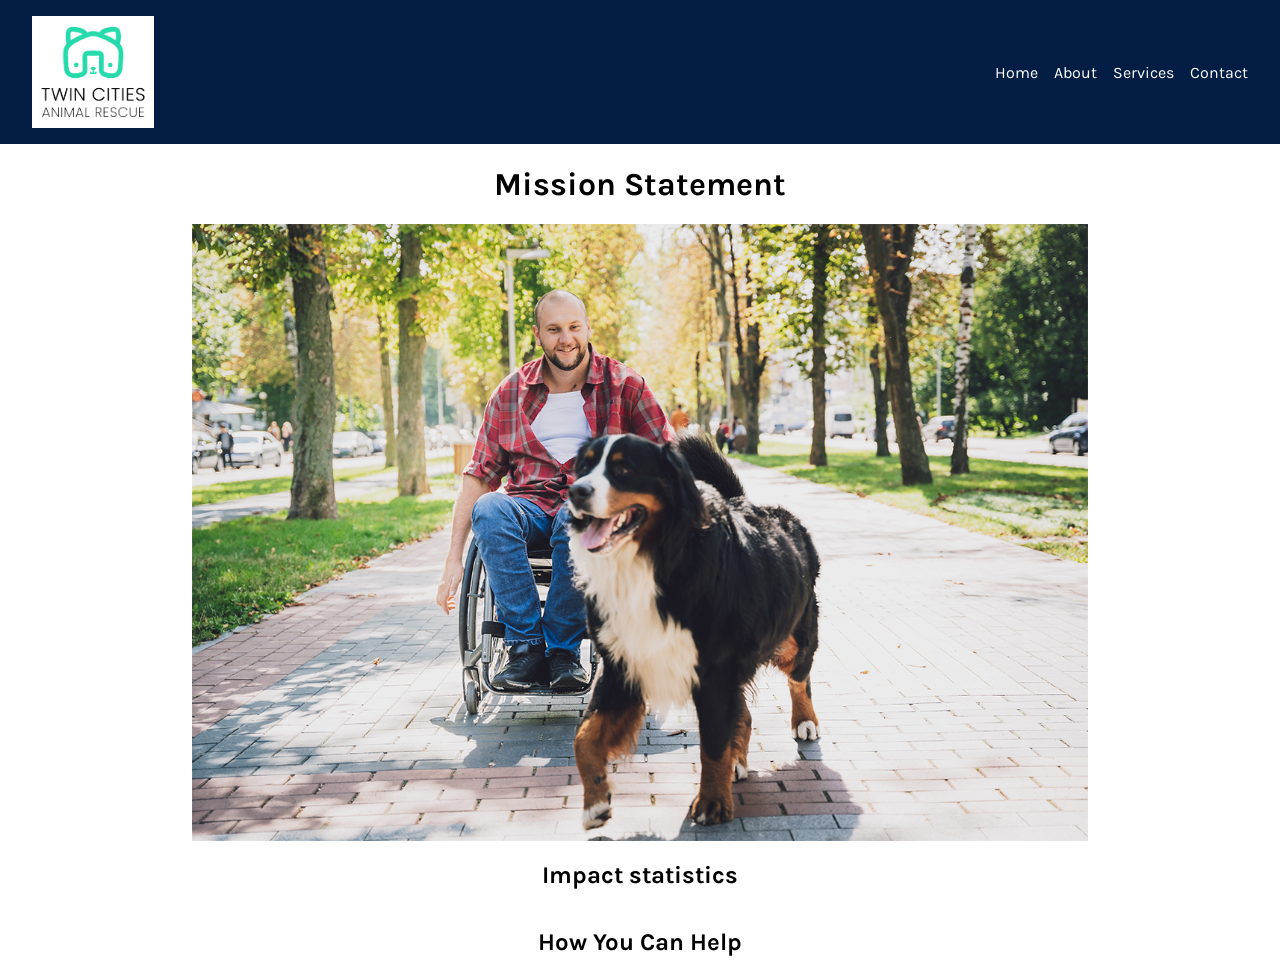
==== index.html @ ba6c6d42 "Pending changes exported from your codespace" ====
<!-- contains:
•	Mission statement
•	Impact statistics, using text only
•	“How You Can Help” section
 -->

 <!doctype html>
 <html lang="en">
    <head>
        <meta charset="UTF-8">
        <meta name="viewport" content="width=device-width, initial-scale=1.0">
        <title>Homepage | Twin Cities Animal Rescue</title>
        <link rel="preconnect" href="https://fonts.googleapis.com">
        <link rel="preconnect" href="https://fonts.gstatic.com" crossorigin>
        <link href="https://fonts.googleapis.com/css2?family=Karla:ital,wght@0,200..800;1,200..800&display=swap" rel="stylesheet">
        <link rel="stylesheet" href="styles.css">
    </head>
    <body>
        <a href="#main-content" class="skip-link">Skip to main content</a>
        <header>
            <img class = "logo" src="assets/images/rescue-logo_c.png" alt="Twin Cities Animal Rescue logo which has a cartoon dog that is shaped like a house and the name of the rescue at the bottom">
            <nav>
                <ul>
                    <li><a class="nav-link" href="index.html">Home</a></li>
                    <li><a class="nav-link" href="about.html">About</a></li>
                    <li><a class="nav-link" href="services.html">Services</a></li>
                    <li><a class="nav-link" href="contact.html">Contact</a></li>
                </ul>
            </nav>
        </header>
        <main id="main-content" class="flex-center-col">
            <h1>Mission Statement</h1>
            
            <img src="assets/images/rescue-feature-large_c.png" alt="a dog walking with a smiling man in a wheelchair">
            <h2>Impact statistics</h2>
            <h2>How You Can Help</h2>
        </main>
        <footer>

        </footer>
    </body>
 </html>
---- styles.css ----
:root {
    /* CSS HEX */
--turquoise: #6ee6c7ff;
--lavender-mist: #f8f1ffff;
/* --thistle: #decdf5ff; */
--prussian-blue: #031d44ff;
--dim-grey: #676767ff;

/* CSS HSL */
--turquoise: hsla(165, 71%, 67%, 1);
--lavender-mist: hsla(270, 100%, 97%, 1);
/* --thistle: hsla(266, 67%, 88%, 1); */
--prussian-blue: hsla(216, 92%, 14%, 1);
--dim-grey: hsla(0, 0%, 40%, 1);

}
/* 1. Include padding and borders inside element widths */
*, *::before, *::after {
  box-sizing: border-box;
}

/* 2. Remove default browser margins and padding */
html, body {
  margin: 0;
  padding: 0;
  width: 100%;
  overflow-x: hidden; /* Prevents horizontal scroll gaps */
}

/* 3. Remove baseline gaps under images */
img {
  display: block;
  max-width: 100%;
}

.skip-link {
  position: absolute;
  left: -10000px;
  top: auto;
  width: 1px;
  height: 1px;
  overflow: hidden;
}

.skip-link:focus {
  position: fixed;
  top: 10px;
  left: 10px;
  width: auto;
  height: auto;
  padding: 12px 20px;
  background-color: #000;
  color: #fff;
  z-index: 1000;
  text-decoration: none;
}

body{
    font-family: "Karla";
}

header{
    display:flex;
    width:100%;
    justify-content: space-between;
    align-items: center;
    background-color: var(--prussian-blue);
    padding: 1rem 2rem;
}

.logo{
    width:10%;
}

ul {
    display: flex;
    list-style: none;
    gap: 1rem;
    padding:0;
    margin:0;
}

a.nav-link {
    color:white;
    text-decoration: none;
}

.flex-center-col{
  display: flex;
  align-items: center;
  flex-direction: column;
}

main img{
  width: 70%;
}
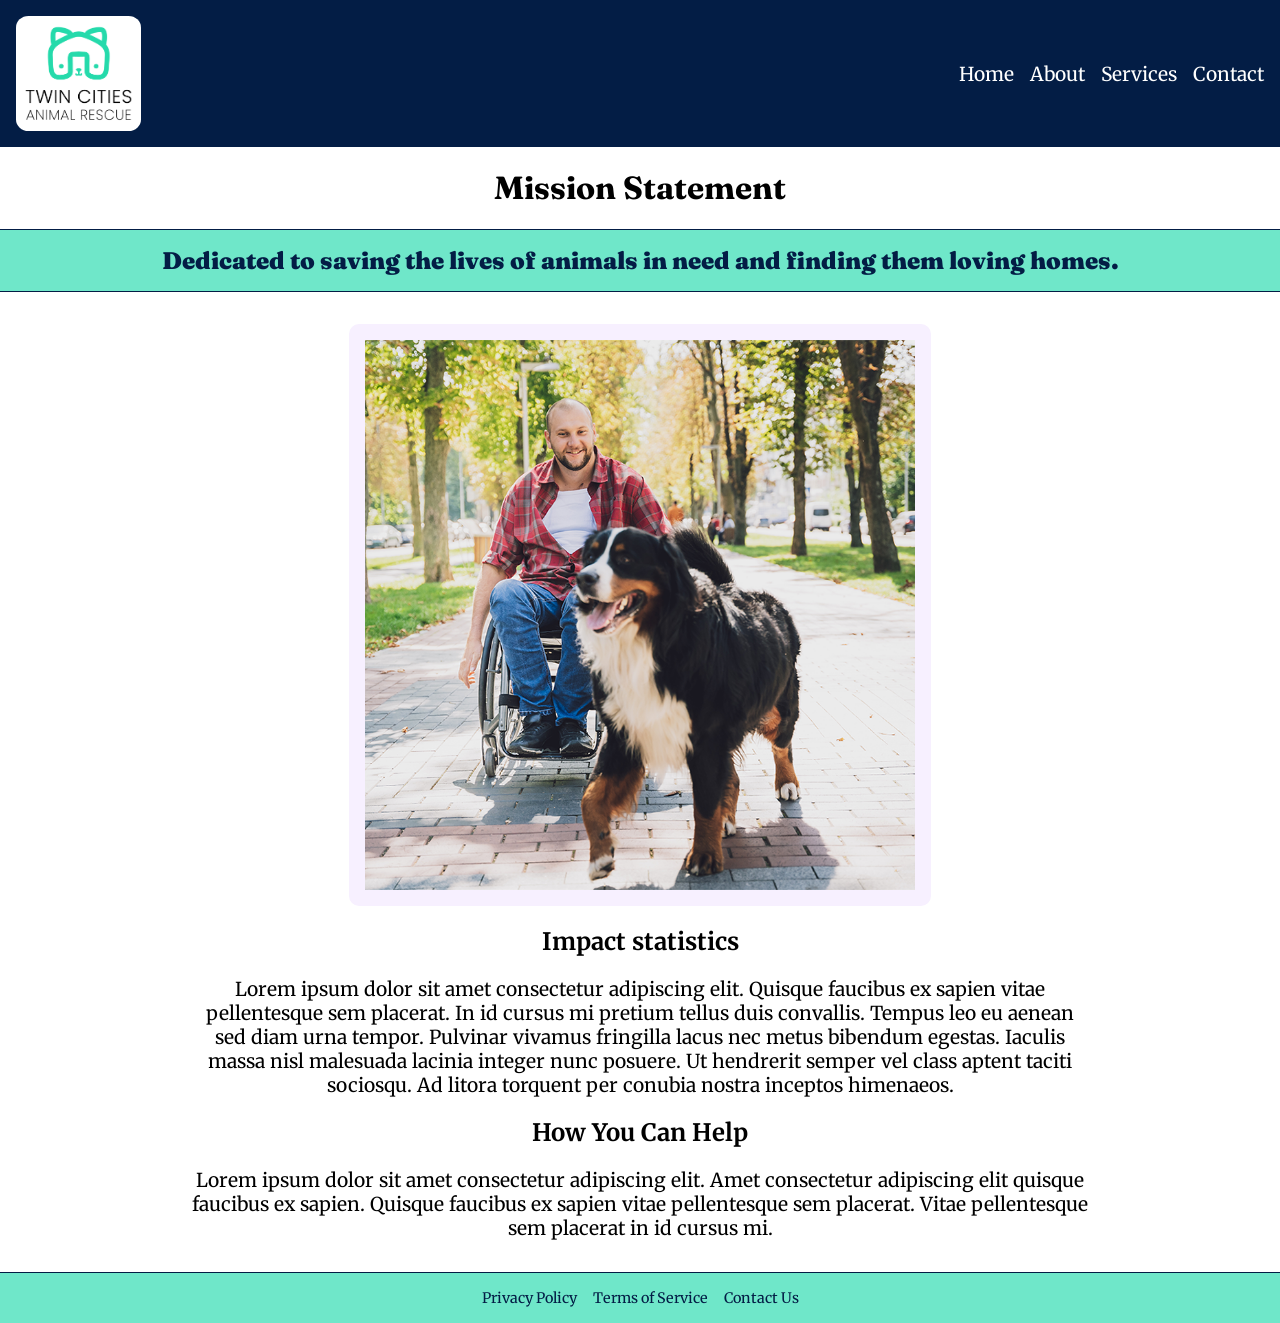
==== commit db4bcbd4: "more additions in css" ====
--- a/index.html
+++ b/index.html
@@ -4,41 +4,77 @@
 •	“How You Can Help” section
  -->
 
- <!doctype html>
- <html lang="en">
-    <head>
-        <meta charset="UTF-8">
-        <meta name="viewport" content="width=device-width, initial-scale=1.0">
-        <title>Homepage | Twin Cities Animal Rescue</title>
-        <link rel="preconnect" href="https://fonts.googleapis.com">
-        <link rel="preconnect" href="https://fonts.gstatic.com" crossorigin>
-        <link href="https://fonts.googleapis.com/css2?family=Karla:ital,wght@0,200..800;1,200..800&display=swap" rel="stylesheet">
-        <link rel="stylesheet" href="styles.css">
-    </head>
-    <body>
-        <a href="#main-content" class="skip-link">Skip to main content</a>
-        <header>
-            <img class = "logo" src="assets/images/rescue-logo_c.png" alt="Twin Cities Animal Rescue logo which has a cartoon dog that is shaped like a house and the name of the rescue at the bottom">
-            <nav>
-                <ul>
-                    <li><a class="nav-link" href="index.html">Home</a></li>
-                    <li><a class="nav-link" href="about.html">About</a></li>
-                    <li><a class="nav-link" href="services.html">Services</a></li>
-                    <li><a class="nav-link" href="contact.html">Contact</a></li>
-                </ul>
-            </nav>
-        </header>
-        <main id="main-content" class="flex-center-col">
-            <h1>Mission Statement</h1>
-            
-            <img src="assets/images/rescue-feature-large_c.png" alt="a dog walking with a smiling man in a wheelchair">
-            <h2>Impact statistics</h2>
-            <h2>How You Can Help</h2>
-        </main>
-        <footer>
-
-        </footer>
-    </body>
- </html>
-
- +<!doctype html>
+<html lang="en">
+  <head>
+    <meta charset="UTF-8" />
+    <meta name="viewport" content="width=device-width, initial-scale=1.0" />
+    <title>Homepage | Twin Cities Animal Rescue</title>
+    <link rel="preconnect" href="https://fonts.googleapis.com" />
+    <link rel="preconnect" href="https://fonts.gstatic.com" crossorigin />
+    <link
+      href="https://fonts.googleapis.com/css2?family=Fraunces:ital,opsz,wght@0,9..144,100..900;1,9..144,100..900&family=Merriweather:ital,opsz,wght@0,18..144,300..900;1,18..144,300..900&display=swap"
+      rel="stylesheet"
+    />
+    <link rel="stylesheet" href="styles.css" />
+  </head>
+  <body>
+    <a href="#main-content" class="skip-link">Skip to main content</a>
+    <header>
+      <img
+        class="logo"
+        src="assets/images/rescue-logo_c.png"
+        alt="Twin Cities Animal Rescue logo which has a cartoon dog that is shaped like a house and the name of the rescue at the bottom"
+      />
+      <nav>
+        <ul>
+          <li><a class="nav-link" href="index.html">Home</a></li>
+          <li><a class="nav-link" href="about.html">About</a></li>
+          <li><a class="nav-link" href="services.html">Services</a></li>
+          <li><a class="nav-link" href="contact.html">Contact</a></li>
+        </ul>
+      </nav>
+    </header>
+    <main id="main-content" class="flex-center-col">
+      <h1>Mission Statement</h1>
+      <p class="mission-statement">
+        Dedicated to saving the lives of animals in need and finding them loving
+        homes.
+      </p>
+      <picture>
+        <source
+          media="min-width:800px"
+          srcset="assets/images/rescue-feature-large_c.png"
+        />
+        <img
+          src="assets/images/rescue-feature-small_c.png"
+          alt="a dog walking with a smiling man in a wheelchair"
+        />
+      </picture>
+      <h2>Impact statistics</h2>
+      <p>
+        Lorem ipsum dolor sit amet consectetur adipiscing elit. Quisque faucibus
+        ex sapien vitae pellentesque sem placerat. In id cursus mi pretium
+        tellus duis convallis. Tempus leo eu aenean sed diam urna tempor.
+        Pulvinar vivamus fringilla lacus nec metus bibendum egestas. Iaculis
+        massa nisl malesuada lacinia integer nunc posuere. Ut hendrerit semper
+        vel class aptent taciti sociosqu. Ad litora torquent per conubia nostra
+        inceptos himenaeos.
+      </p>
+      <h2>How You Can Help</h2>
+      <p>
+        Lorem ipsum dolor sit amet consectetur adipiscing elit. Amet consectetur
+        adipiscing elit quisque faucibus ex sapien. Quisque faucibus ex sapien
+        vitae pellentesque sem placerat. Vitae pellentesque sem placerat in id
+        cursus mi.
+      </p>
+    </main>
+    <footer>
+      <ul>
+        <li><a href="#">Privacy Policy</a></li>
+        <li><a href="#">Terms of Service</a></li>
+        <li><a href="contact.html">Contact Us</a></li>
+      </ul>
+    </footer>
+  </body>
+</html>
--- a/styles.css
+++ b/styles.css
@@ -1,37 +1,75 @@
 :root {
-    /* CSS HEX */
---turquoise: #6ee6c7ff;
---lavender-mist: #f8f1ffff;
-/* --thistle: #decdf5ff; */
---prussian-blue: #031d44ff;
---dim-grey: #676767ff;
-
-/* CSS HSL */
---turquoise: hsla(165, 71%, 67%, 1);
---lavender-mist: hsla(270, 100%, 97%, 1);
-/* --thistle: hsla(266, 67%, 88%, 1); */
---prussian-blue: hsla(216, 92%, 14%, 1);
---dim-grey: hsla(0, 0%, 40%, 1);
-
+  /* CSS HEX */
+  --turquoise: #6ee6c7;
+  --lavender-mist: #f8f1ffff;
+  /* --thistle: #decdf5ff; */
+  --prussian-blue: #031d44ff;
+  --dim-grey: #676767ff;
+
+  /* CSS HSL */
+  --turquoise: hsla(165, 71%, 67%, 1);
+  --lavender-mist: hsla(270, 100%, 97%, 1);
+  /* --thistle: hsla(266, 67%, 88%, 1); */
+  --prussian-blue: hsla(216, 92%, 14%, 1);
+  --dim-grey: hsla(0, 0%, 40%, 1);
 }
 /* 1. Include padding and borders inside element widths */
-*, *::before, *::after {
+*,
+*::before,
+*::after {
   box-sizing: border-box;
 }
 
+.mission-statement {
+  font-size: 1.5rem;
+  /* font-style: oblique; */
+  font-weight: 900;
+  text-align: center;
+  width: 100%;
+  margin: 0 0 2rem 0;
+  padding: 1rem;
+  background-color: var(--turquoise);
+  color: var(--prussian-blue);
+  font-family: "Fraunces", serif;
+  border-top: 1.5px solid var(--prussian-blue);
+  border-bottom: 1.5px solid var(--prussian-blue);
+}
 /* 2. Remove default browser margins and padding */
-html, body {
+html,
+body {
   margin: 0;
   padding: 0;
   width: 100%;
   overflow-x: hidden; /* Prevents horizontal scroll gaps */
 }
 
+h1 {
+  font-size: 2rem;
+  font-family: "Fraunces", serif;
+}
+p {
+  font-size: 1rem;
+  font-family: "Merriweather", serif;
+  margin: 0 1rem;
+}
+
+figure img,
+picture img {
+  max-width: 100%;
+  display: block;
+  margin-inline: auto;
+  border-radius: 10px;
+  border: 1rem solid var(--lavender-mist);
+}
+
+figure {
+  text-align: center;
+}
 /* 3. Remove baseline gaps under images */
-img {
+/* img {
   display: block;
   max-width: 100%;
-}
+} */
 
 .skip-link {
   position: absolute;
@@ -55,42 +93,127 @@
   text-decoration: none;
 }
 
-body{
-    font-family: "Karla";
-}
-
-header{
-    display:flex;
-    width:100%;
-    justify-content: space-between;
-    align-items: center;
-    background-color: var(--prussian-blue);
-    padding: 1rem 2rem;
-}
-
-.logo{
-    width:10%;
+body {
+  font-family: "Merriweather", serif;
+}
+
+header {
+  display: flex;
+  width: 100%;
+  justify-content: space-between;
+  align-items: center;
+  background-color: var(--prussian-blue);
+  padding: 1rem 1rem;
+}
+
+.logo {
+  width: 20%;
+  border-radius: 10%;
 }
 
 ul {
-    display: flex;
-    list-style: none;
-    gap: 1rem;
-    padding:0;
-    margin:0;
+  display: flex;
+  list-style: none;
+  gap: 1rem;
+  padding: 0;
+  margin: 0;
 }
 
 a.nav-link {
-    color:white;
-    text-decoration: none;
-}
-
-.flex-center-col{
+  color: white;
+  text-decoration: none;
+}
+
+footer {
+  background-color: var(--turquoise);
+  /* color: #fff; */
+  padding: 1rem;
+  text-align: center;
+  margin-top: 2rem;
+  font-size: 0.9rem;
+  border-top: 1.5px solid var(--prussian-blue);
+}
+footer a {
+  color: var(--prussian-blue);
+  text-decoration: none;
+}
+footer ul {
+  display: flex;
+  justify-content: center;
+  list-style: none;
+  padding: 0;
+  margin: 0;
+  gap: 1rem;
+}
+.flex-center-col {
   display: flex;
   align-items: center;
   flex-direction: column;
 }
 
-main img{
+/* main img {
   width: 70%;
-}+} */
+
+form {
+  width: 80%;
+  text-align: left;
+}
+
+section,
+main {
+  max-width: 100%;
+  display: flex;
+  flex-direction: column;
+  align-items: center;
+  text-align: center;
+}
+
+/* ---------- Audio player ---------- */
+audio {
+  display: block;
+  width: 100%;
+  max-width: 600px;
+  height: 54px;
+  margin: 2rem auto;
+  border: 2px solid var(--prussian-blue);
+  border-radius: 999px;
+  background-color: var(--turquoise);
+  box-shadow: 0 4px 16px rgba(3, 29, 68, 0.12);
+  transition: box-shadow 0.2s ease;
+}
+
+audio:hover {
+  box-shadow: 0 6px 20px rgba(3, 29, 68, 0.2);
+}
+
+audio:focus-visible {
+  outline: 3px solid var(--prussian-blue);
+  outline-offset: 3px;
+}
+
+@media (min-width: 700px) {
+  audio {
+    width: 100%;
+  }
+  .logo {
+    width: 10%;
+  }
+  figure img,
+  picture img {
+    max-width: 70%;
+    display: block;
+    margin-inline: auto;
+  }
+  p {
+    font-size: 1.2rem;
+    width: 70%;
+  }
+  .mission-statement {
+    /* font-size: 2rem; */
+    width: 100%;
+  }
+  a.nav-link {
+    font-size: 1.2rem;
+  }
+}
